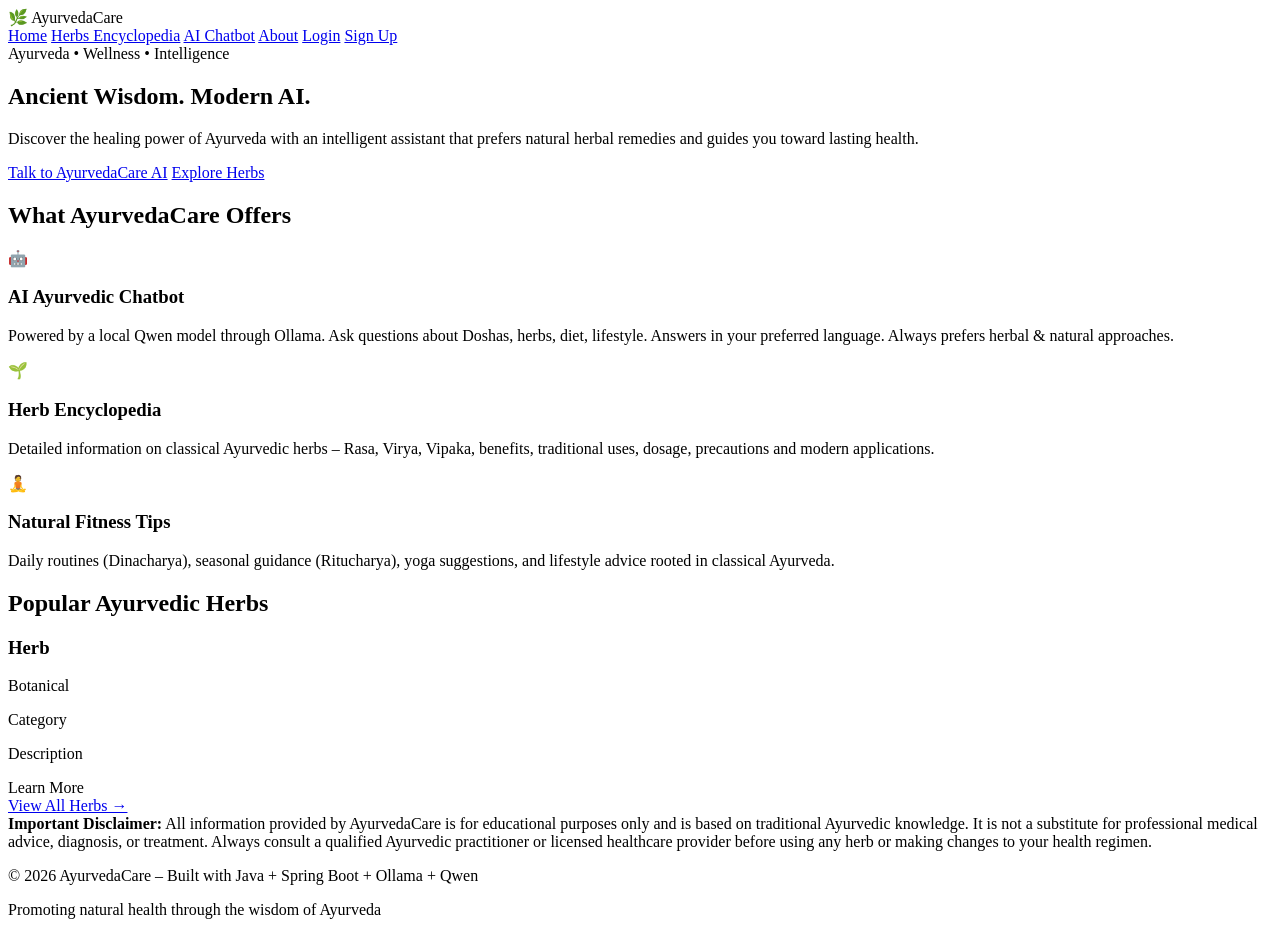
==== src/main/resources/templates/index.html @ d80a9169 "Initial commit - Ayurveda AI Bot" ====
<!DOCTYPE html>
<html lang="en" xmlns:th="http://www.thymeleaf.org">
<head>
    <meta charset="UTF-8">
    <meta name="viewport" content="width=device-width, initial-scale=1.0">
    <title>AyurvedaCare – Ayurveda AI Wellness Assistant</title>
    <link rel="stylesheet" th:href="@{/css/style.css}">
    <link href="https://fonts.googleapis.com/css2?family=Fraunces:opsz,wght@9..144,500;9..144,600;9..144,700&family=Work+Sans:wght@400;500;600;700&display=swap" rel="stylesheet">
</head>
<body>
    <header class="header">
        <div class="container">
            <div class="logo">
                <span class="logo-icon">🌿</span>
                <span class="logo-text">AyurvedaCare</span>
            </div>
            <nav class="nav">
                <a href="/" class="active">Home</a>
                <a href="/herbs">Herbs Encyclopedia</a>
                <a href="/chat">AI Chatbot</a>
                <a href="/about">About</a>
                <a href="/login">Login</a>
                <a href="/signup" class="btn btn-small nav-signup">Sign Up</a>
            </nav>
        </div>
    </header>

    <section class="hero">
        <div class="container hero-content">
            <div class="eyebrow">Ayurveda • Wellness • Intelligence</div>
            <h1>Ancient Wisdom. Modern AI.</h1>
            <p class="subtitle">Discover the healing power of Ayurveda with an intelligent assistant that prefers natural herbal remedies and guides you toward lasting health.</p>
            <div class="hero-buttons">
                <a href="/chat" class="btn btn-primary">Talk to AyurvedaCare AI</a>
                <a href="/herbs" class="btn btn-secondary">Explore Herbs</a>
            </div>
        </div>
    </section>

    <section class="features">
        <div class="container">
            <h2>What AyurvedaCare Offers</h2>
            <div class="feature-grid">
                <div class="feature-card">
                    <div class="feature-icon">🤖</div>
                    <h3>AI Ayurvedic Chatbot</h3>
                    <p>Powered by a local Qwen model through Ollama. Ask questions about Doshas, herbs, diet, lifestyle. Answers in your preferred language. Always prefers herbal & natural approaches.</p>
                </div>
                <div class="feature-card">
                    <div class="feature-icon">🌱</div>
                    <h3>Herb Encyclopedia</h3>
                    <p>Detailed information on classical Ayurvedic herbs – Rasa, Virya, Vipaka, benefits, traditional uses, dosage, precautions and modern applications.</p>
                </div>
                <div class="feature-card">
                    <div class="feature-icon">🧘</div>
                    <h3>Natural Fitness Tips</h3>
                    <p>Daily routines (Dinacharya), seasonal guidance (Ritucharya), yoga suggestions, and lifestyle advice rooted in classical Ayurveda.</p>
                </div>
            </div>
        </div>
    </section>

    <section class="popular-herbs">
        <div class="container">
            <h2>Popular Ayurvedic Herbs</h2>
            <div class="herb-grid">
                <div class="herb-card" th:each="herb, iterStat : ${herbs}" th:if="${iterStat.index < 6}">
                    <h3 th:text="${herb.name}">Herb</h3>
                    <p class="botanical" th:text="${herb.botanicalName}">Botanical</p>
                    <p class="category" th:text="${herb.category}">Category</p>
                    <p class="desc" th:text="${#strings.abbreviate(herb.description, 120)}">Description</p>
                    <a th:href="@{/herb/{id}(id=${herb.id})}" class="btn btn-small">Learn More</a>
                </div>
            </div>
            <div class="text-center">
                <a href="/herbs" class="btn btn-secondary">View All Herbs →</a>
            </div>
        </div>
    </section>

    <section class="disclaimer-section">
        <div class="container">
            <div class="disclaimer">
                <strong>Important Disclaimer:</strong> All information provided by AyurvedaCare is for educational purposes only and is based on traditional Ayurvedic knowledge. It is not a substitute for professional medical advice, diagnosis, or treatment. Always consult a qualified Ayurvedic practitioner or licensed healthcare provider before using any herb or making changes to your health regimen.
            </div>
        </div>
    </section>

    <footer class="footer">
        <div class="container">
            <p>© 2026 AyurvedaCare – Built with Java + Spring Boot + Ollama + Qwen</p>
            <p>Promoting natural health through the wisdom of Ayurveda</p>
        </div>
    </footer>
</body>
</html>
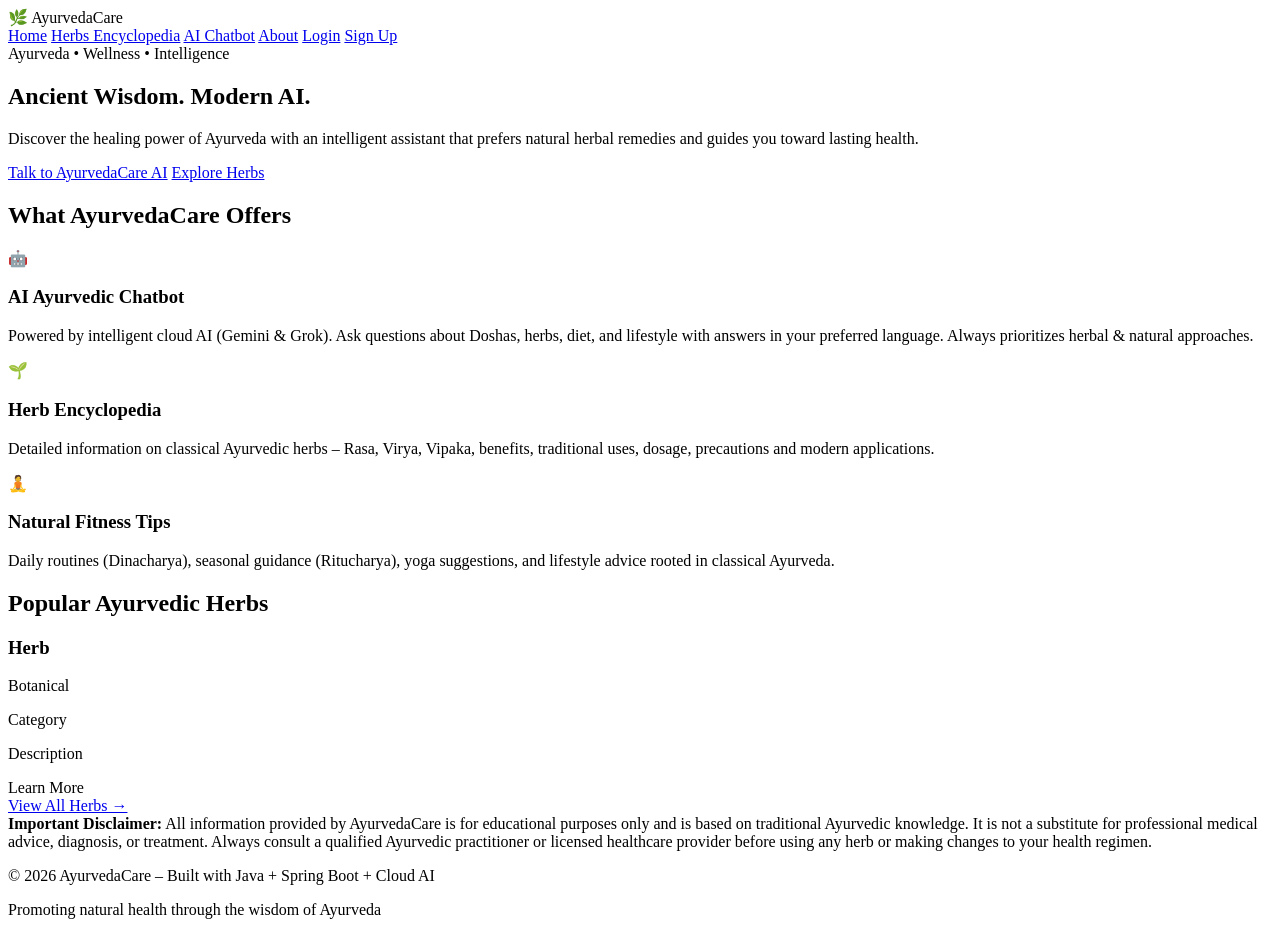
==== commit 5e33d37a: "Migrate from Ollama to Gemini & Grok AI, add Dockerfile and Render deployment" ====
--- a/src/main/resources/templates/index.html
+++ b/src/main/resources/templates/index.html
@@ -44,7 +44,7 @@
                 <div class="feature-card">
                     <div class="feature-icon">🤖</div>
                     <h3>AI Ayurvedic Chatbot</h3>
-                    <p>Powered by a local Qwen model through Ollama. Ask questions about Doshas, herbs, diet, lifestyle. Answers in your preferred language. Always prefers herbal & natural approaches.</p>
+                    <p>Powered by intelligent cloud AI (Gemini & Grok). Ask questions about Doshas, herbs, diet, and lifestyle with answers in your preferred language. Always prioritizes herbal & natural approaches.</p>
                 </div>
                 <div class="feature-card">
                     <div class="feature-icon">🌱</div>
@@ -88,7 +88,7 @@
 
     <footer class="footer">
         <div class="container">
-            <p>© 2026 AyurvedaCare – Built with Java + Spring Boot + Ollama + Qwen</p>
+            <p>© 2026 AyurvedaCare – Built with Java + Spring Boot + Cloud AI</p>
             <p>Promoting natural health through the wisdom of Ayurveda</p>
         </div>
     </footer>
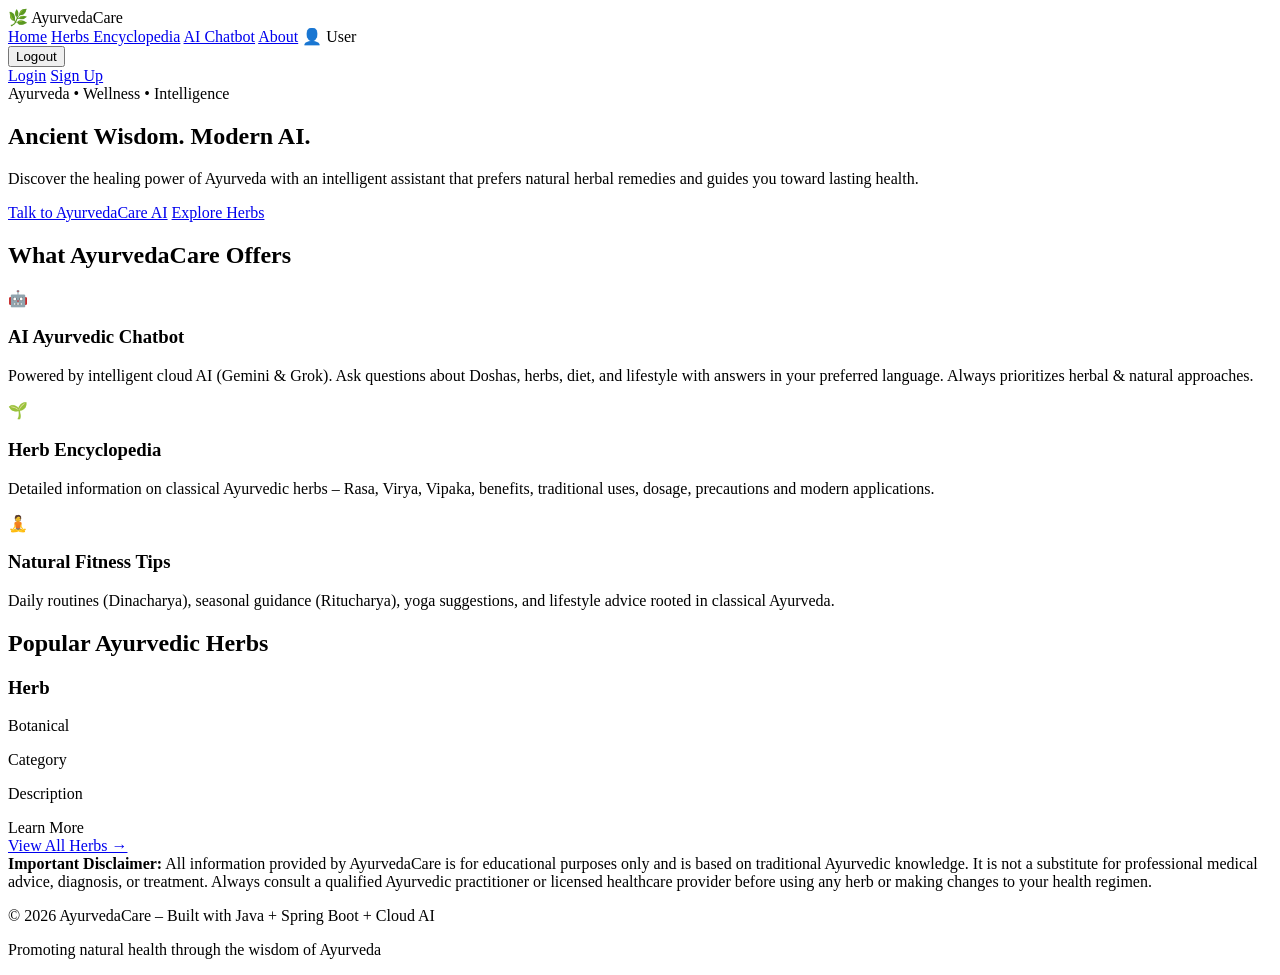
==== commit 0967d2e1: "Add persistent chat history, fix auth navbar state, and cite classical Ayurvedic references" ====
--- a/src/main/resources/templates/index.html
+++ b/src/main/resources/templates/index.html
@@ -19,8 +19,16 @@
                 <a href="/herbs">Herbs Encyclopedia</a>
                 <a href="/chat">AI Chatbot</a>
                 <a href="/about">About</a>
-                <a href="/login">Login</a>
-                <a href="/signup" class="btn btn-small nav-signup">Sign Up</a>
+                <th:block th:if="${session.userId != null}">
+                    <span class="nav-user-badge">👤 <span th:text="${session.userName}">User</span></span>
+                    <form th:action="@{/logout}" method="post" class="nav-logout-form">
+                        <button type="submit" class="btn btn-small nav-logout">Logout</button>
+                    </form>
+                </th:block>
+                <th:block th:unless="${session.userId != null}">
+                    <a href="/login">Login</a>
+                    <a href="/signup" class="btn btn-small nav-signup">Sign Up</a>
+                </th:block>
             </nav>
         </div>
     </header>
